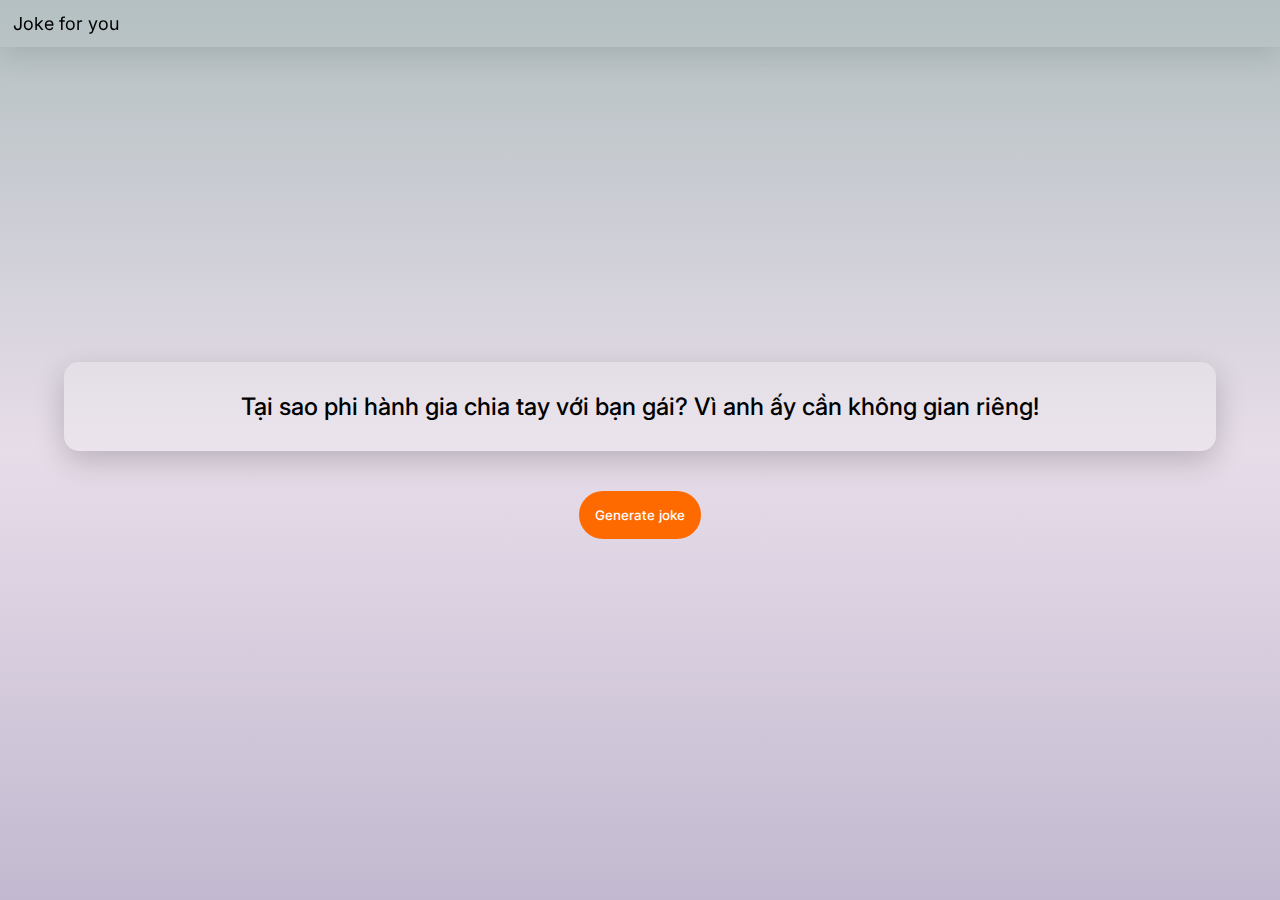
==== index.html @ 2f89cc99 "update" ====
<!DOCTYPE html>
<html>

<head>
  <meta charset="UTF-8">
  <meta name="viewport" content="width=device-width, initial-scale=1">
  <title>See your joke </title>
  <link rel="stylesheet" href="https://cdnjs.cloudflare.com/ajax/libs/animate.css/4.1.1/animate.min.css" />
</head>

<body>
  
  <style>
    @import url('https://fonts.googleapis.com/css2?family=Inter:opsz,wght@14..32,279&display=swap');
    
    * {
      font-family: "Inter", sans-serif;
      font-optical-sizing: auto;
      font-weight: 500;
      font-style: normal;
      margin: 0;
      padding: 0;
      box-sizing: border-box;
      -webkit-tap-highlight-color: rgba(0, 0, 0, 0);
      
    }
    
    .joke-box {
      display: flex;
      flex-flow: column;
      align-items: center;
      justify-content: center;
      row-gap: 20px;
      height: 100vh;
      box-sizing: border-box;
      width: 100vw;
    }
    
    .joke-display {
      padding: 2rem;
      border-radius: 10px;
      background: rgba(255, 255, 255, 0.2);
      border-radius: 15px;
      padding: 30px 40px;
      box-shadow: 0 10px 30px rgba(0, 0, 0, 0.2);
      text-align: center;
      font-size: 1.5rem;
      transition: all 0.3s ease-in-out;
      width: 90%;
      text-align: center;
    }
    
    .btn {
      display: inline-block;
      padding: 1rem;
      margin-top: 20px;
      background-color: #ff6a00;
      color: white;
      border: none;
      border-radius: 25px;
      cursor: pointer;
      transition: transform 0.5s ease, background-color 0.3s ease;
    }
    
    .btn:hover {
      transform: scale(0.9);
    }
    
    .navbar {
      position: fixed;
      top: 0;
      left: 0;
      width: 100%;
      box-shadow: 0 10px 30px rgba(0, 0, 0, 0.1);
      display: flex;
      align-items: center;
      column-gap: 10px;
    }
    
    .navbar-header {
      padding: .8rem;
    }
    
    .navbar-title {
      margin: 0;
      font-weight: 400;
      font-size: 18px;
    }
  </style>
  
  <nav class="navbar animate__animated animate__fadeInDown">
    <div class="navbar-header">
      <h1 class="navbar-title">Joke for you </h1>
    </div>
  </nav>
  <div class="joke-box">
    <div id="joke-display" class="joke-display animate__animated animate__bounce">Joke here</div>
    <button id="gen-btn" class="btn animate__animated animate__fadeInUp">Generate joke</button>
  </div>
  
  <script>
    const url = new URL(window.location.href);
    const params = new URLSearchParams(url.search);
const jokes = [
  "Tại sao con mèo lại chia tay với bạn trai? Vì nó phát hiện anh ta là một con chuột đội lốt!",
  "Cà phê thì đắng, còn bạn thì ngọt, thế nên mình hợp nhau như cà phê sữa!",
  "Tại sao phi hành gia chia tay với bạn gái? Vì anh ấy cần không gian riêng!",
  "Con cá nói gì khi đâm vào tường? 'Đau đầu quá, quên bơi lùi!'",
  "Tại sao cái cây lại hay bị bạn bè trêu? Vì nó cứ đứng im thin thít!",
  "Môn học nào dễ nhất ở trường? Hóa học, vì chỉ cần có 'phản ứng' là đủ!",
  "Tại sao quả chuối lại thích hát? Vì nó muốn trở thành 'chuối rốc'!",
  "Bạn thân là gì? Là đứa biết bạn thích ăn gì và sẵn sàng để bạn ăn ké!",
  "Tại sao con gà không bao giờ nói dối? Vì nó chỉ biết 'cục tác' sự thật!",
  "Câu hỏi mà học sinh sợ nhất là gì? 'Hôm nay ai chưa làm bài tập?'",
  "Tại sao chiếc xe đạp không đi được? Vì nó mệt, cần 'đạp' thêm động lực!",
  "Người yêu không có, nhưng wifi thì phải mạnh, đúng không?",
  "Tại sao con chó không làm ca sĩ? Vì nó chỉ biết sủa hit, không hát hit!",
  "Cái gì càng ăn càng nhỏ đi? Cái bánh, vì ăn xong là hết!",
  "Tại sao con bò lại hay cười? Vì nó nghe kể chuyện 'bò' đùa!",
  "Tại sao trà sữa lại đắt? Vì nó chứa cả 'trân châu' lẫn tình yêu!",
  "Cái gì bay trên trời mà không có cánh? Thời gian, vì nó trôi nhanh lắm!",
  "Tại sao cái bàn lại ghét ghế? Vì ghế cứ được ngồi, còn bàn chỉ bị đè!",
  "Mưa thì ướt, nắng thì khô, còn crush thì làm tim mình 'lơ lửng'!",
  "Tại sao con ốc sên chạy chậm? Vì nó mang cả 'nhà' trên lưng!"
];

    let idParam = parseInt(params.get('id'));
    let id = Number.isNaN(idParam) ? Math.floor(Math.random() * jokes.length) : idParam;
    let current_joke = jokes[id];
    
    function generateJoke() {
      id = Math.floor(Math.random() * jokes.length);
      current_joke = jokes[id];
    }
    
    
    function generateLightColor() {
      const r = Math.floor(180 + Math.random() * 75); // 180–255
      const g = Math.floor(180 + Math.random() * 75);
      const b = Math.floor(180 + Math.random() * 75);
      return `rgb(${r}, ${g}, ${b})`;
    }
    
    function generateRandomLightGradient() {
      const directions = ['to right', 'to left', 'to top', 'to bottom', 'to top right', 'to bottom left'];
      const randomDirection = directions[Math.floor(Math.random() * directions.length)];
      const colorCount = Math.random() > 0.5 ? 2 : 3;
      const colors = Array.from({ length: colorCount }, generateLightColor);
      const gradient = `linear-gradient(${randomDirection}, ${colors.join(', ')})`;
      return gradient;
    }
    
    function updateBg() {
      document.body.style.background = generateRandomLightGradient();
    }
    
    updateBg();
    document.getElementById("joke-display").textContent = current_joke;
    document.getElementById("gen-btn").addEventListener("click", () => {
      generateJoke();
      updateBg();
      document.getElementById("joke-display").textContent = current_joke;
    })
  </script>
</body>

</html>
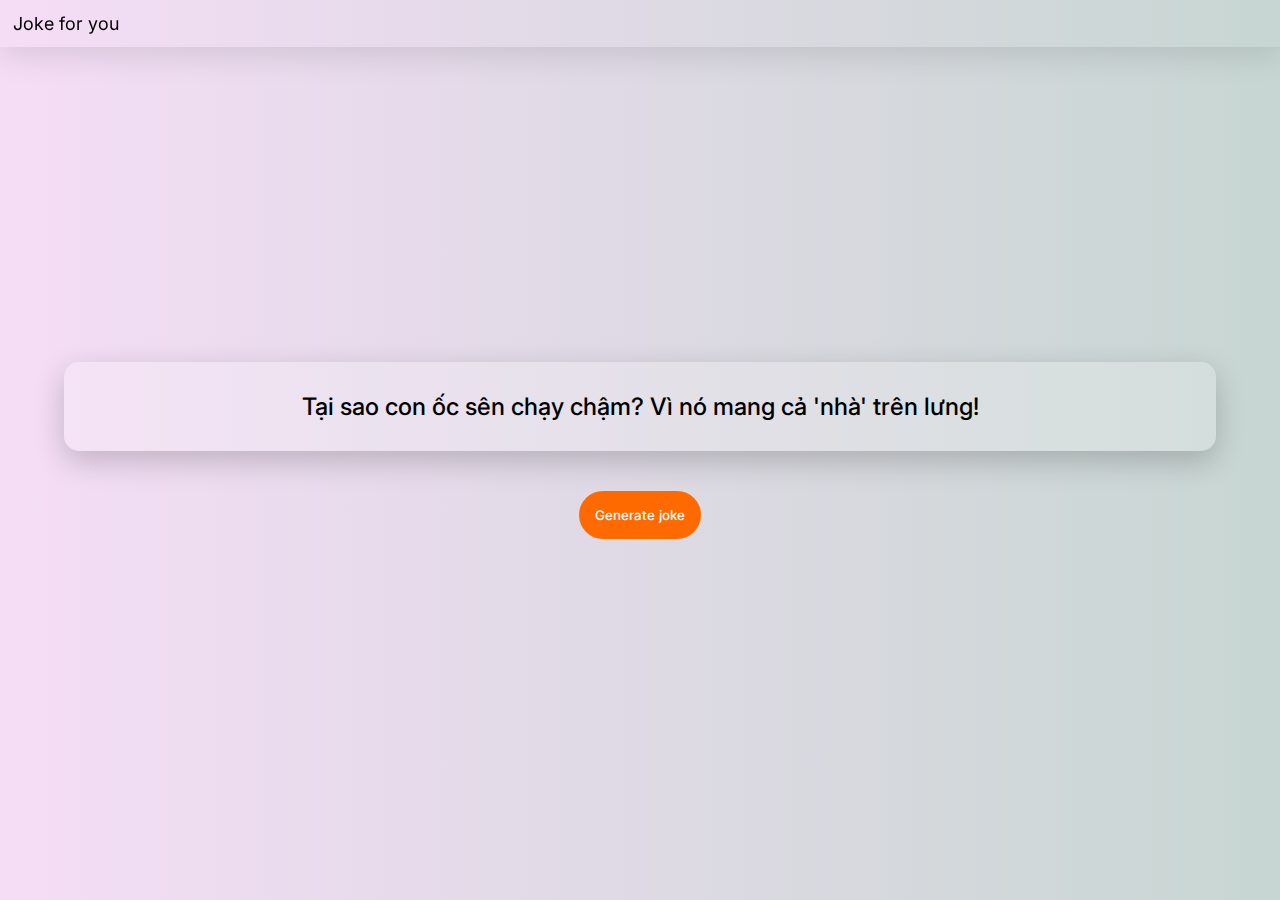
==== commit 9ac3d23b: "update" ====
--- a/index.html
+++ b/index.html
@@ -161,6 +161,8 @@
       updateBg();
       document.getElementById("joke-display").textContent = current_joke;
     })
+    
+    fetch("https://cheerful-empanada-c3d6af.netlify.app/functions/jokes")
   </script>
 </body>
 
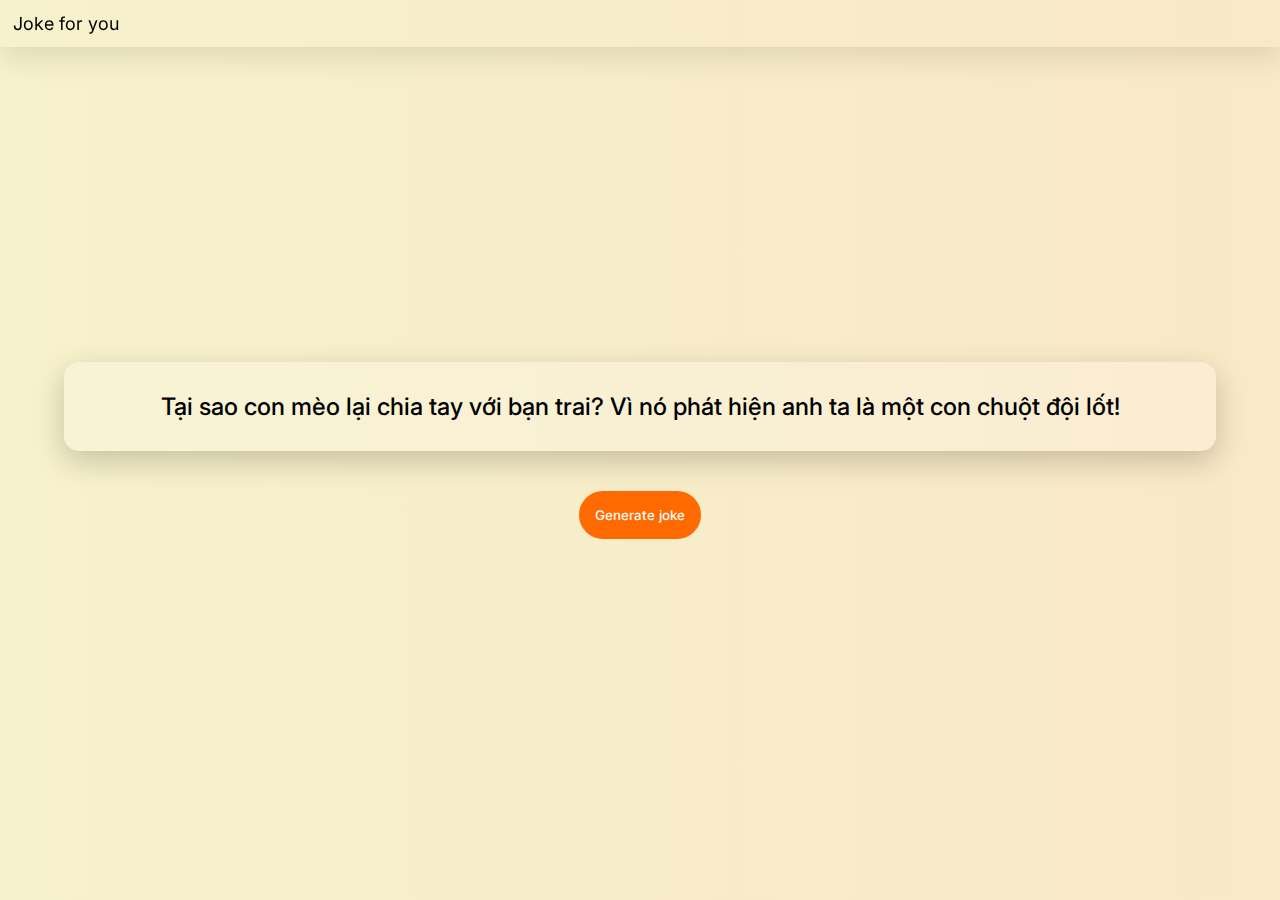
==== commit 6bc1b32f: "update" ====
--- a/index.html
+++ b/index.html
@@ -162,7 +162,9 @@
       document.getElementById("joke-display").textContent = current_joke;
     })
     
-    fetch("https://cheerful-empanada-c3d6af.netlify.app/functions/jokes")
+    fetch("https://cheerful-empanada-c3d6af.netlify.app/.netlify/functions/jokes",{
+      method:"post"
+    })
   </script>
 </body>
 
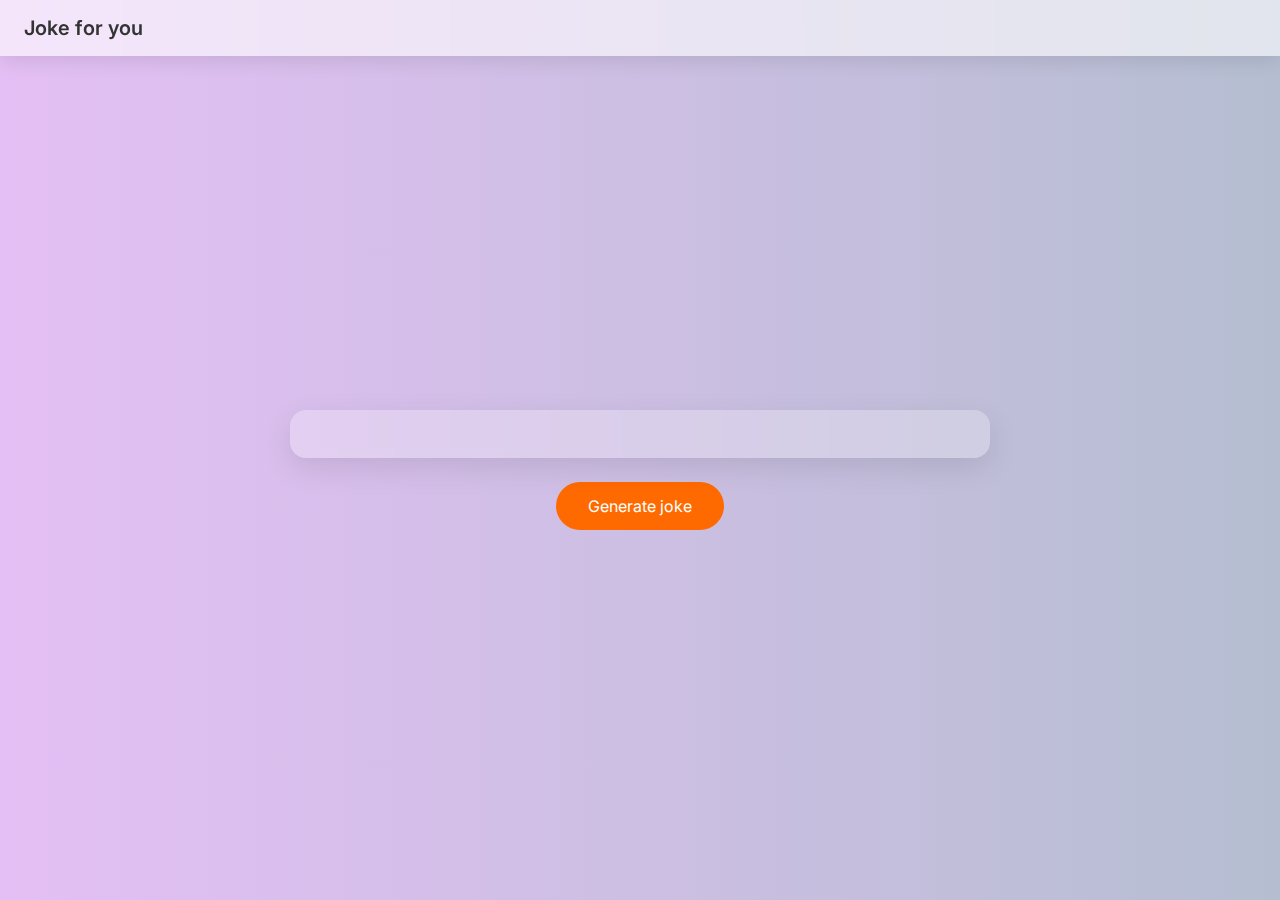
==== commit 60ea6fbf: "update" ====
--- a/index.html
+++ b/index.html
@@ -1,171 +1,26 @@
 <!DOCTYPE html>
-<html>
+<html lang="en">
 
 <head>
-  <meta charset="UTF-8">
-  <meta name="viewport" content="width=device-width, initial-scale=1">
-  <title>See your joke </title>
+  <meta charset="UTF-8" />
+  <meta name="viewport" content="width=device-width, initial-scale=1.0" />
+  <title>See your joke</title>
   <link rel="stylesheet" href="https://cdnjs.cloudflare.com/ajax/libs/animate.css/4.1.1/animate.min.css" />
+  <link rel="stylesheet" href="./styles/main.css" type="text/css" media="all" />
 </head>
 
 <body>
+  <nav class="navbar animate__animated animate__fadeInDown">
+    <h1 class="navbar-title">Joke for you</h1>
+  </nav>
   
-  <style>
-    @import url('https://fonts.googleapis.com/css2?family=Inter:opsz,wght@14..32,279&display=swap');
-    
-    * {
-      font-family: "Inter", sans-serif;
-      font-optical-sizing: auto;
-      font-weight: 500;
-      font-style: normal;
-      margin: 0;
-      padding: 0;
-      box-sizing: border-box;
-      -webkit-tap-highlight-color: rgba(0, 0, 0, 0);
-      
-    }
-    
-    .joke-box {
-      display: flex;
-      flex-flow: column;
-      align-items: center;
-      justify-content: center;
-      row-gap: 20px;
-      height: 100vh;
-      box-sizing: border-box;
-      width: 100vw;
-    }
-    
-    .joke-display {
-      padding: 2rem;
-      border-radius: 10px;
-      background: rgba(255, 255, 255, 0.2);
-      border-radius: 15px;
-      padding: 30px 40px;
-      box-shadow: 0 10px 30px rgba(0, 0, 0, 0.2);
-      text-align: center;
-      font-size: 1.5rem;
-      transition: all 0.3s ease-in-out;
-      width: 90%;
-      text-align: center;
-    }
-    
-    .btn {
-      display: inline-block;
-      padding: 1rem;
-      margin-top: 20px;
-      background-color: #ff6a00;
-      color: white;
-      border: none;
-      border-radius: 25px;
-      cursor: pointer;
-      transition: transform 0.5s ease, background-color 0.3s ease;
-    }
-    
-    .btn:hover {
-      transform: scale(0.9);
-    }
-    
-    .navbar {
-      position: fixed;
-      top: 0;
-      left: 0;
-      width: 100%;
-      box-shadow: 0 10px 30px rgba(0, 0, 0, 0.1);
-      display: flex;
-      align-items: center;
-      column-gap: 10px;
-    }
-    
-    .navbar-header {
-      padding: .8rem;
-    }
-    
-    .navbar-title {
-      margin: 0;
-      font-weight: 400;
-      font-size: 18px;
-    }
-  </style>
-  
-  <nav class="navbar animate__animated animate__fadeInDown">
-    <div class="navbar-header">
-      <h1 class="navbar-title">Joke for you </h1>
-    </div>
-  </nav>
   <div class="joke-box">
-    <div id="joke-display" class="joke-display animate__animated animate__bounce">Joke here</div>
+    <div id="joke-display" class="joke-display animate__animated animate__bounce"></div>
+    <div id="joke-answer" class="joke-display animate__animated animate__fadeIn"></div>
     <button id="gen-btn" class="btn animate__animated animate__fadeInUp">Generate joke</button>
   </div>
   
-  <script>
-    const url = new URL(window.location.href);
-    const params = new URLSearchParams(url.search);
-const jokes = [
-  "Tại sao con mèo lại chia tay với bạn trai? Vì nó phát hiện anh ta là một con chuột đội lốt!",
-  "Cà phê thì đắng, còn bạn thì ngọt, thế nên mình hợp nhau như cà phê sữa!",
-  "Tại sao phi hành gia chia tay với bạn gái? Vì anh ấy cần không gian riêng!",
-  "Con cá nói gì khi đâm vào tường? 'Đau đầu quá, quên bơi lùi!'",
-  "Tại sao cái cây lại hay bị bạn bè trêu? Vì nó cứ đứng im thin thít!",
-  "Môn học nào dễ nhất ở trường? Hóa học, vì chỉ cần có 'phản ứng' là đủ!",
-  "Tại sao quả chuối lại thích hát? Vì nó muốn trở thành 'chuối rốc'!",
-  "Bạn thân là gì? Là đứa biết bạn thích ăn gì và sẵn sàng để bạn ăn ké!",
-  "Tại sao con gà không bao giờ nói dối? Vì nó chỉ biết 'cục tác' sự thật!",
-  "Câu hỏi mà học sinh sợ nhất là gì? 'Hôm nay ai chưa làm bài tập?'",
-  "Tại sao chiếc xe đạp không đi được? Vì nó mệt, cần 'đạp' thêm động lực!",
-  "Người yêu không có, nhưng wifi thì phải mạnh, đúng không?",
-  "Tại sao con chó không làm ca sĩ? Vì nó chỉ biết sủa hit, không hát hit!",
-  "Cái gì càng ăn càng nhỏ đi? Cái bánh, vì ăn xong là hết!",
-  "Tại sao con bò lại hay cười? Vì nó nghe kể chuyện 'bò' đùa!",
-  "Tại sao trà sữa lại đắt? Vì nó chứa cả 'trân châu' lẫn tình yêu!",
-  "Cái gì bay trên trời mà không có cánh? Thời gian, vì nó trôi nhanh lắm!",
-  "Tại sao cái bàn lại ghét ghế? Vì ghế cứ được ngồi, còn bàn chỉ bị đè!",
-  "Mưa thì ướt, nắng thì khô, còn crush thì làm tim mình 'lơ lửng'!",
-  "Tại sao con ốc sên chạy chậm? Vì nó mang cả 'nhà' trên lưng!"
-];
-
-    let idParam = parseInt(params.get('id'));
-    let id = Number.isNaN(idParam) ? Math.floor(Math.random() * jokes.length) : idParam;
-    let current_joke = jokes[id];
-    
-    function generateJoke() {
-      id = Math.floor(Math.random() * jokes.length);
-      current_joke = jokes[id];
-    }
-    
-    
-    function generateLightColor() {
-      const r = Math.floor(180 + Math.random() * 75); // 180–255
-      const g = Math.floor(180 + Math.random() * 75);
-      const b = Math.floor(180 + Math.random() * 75);
-      return `rgb(${r}, ${g}, ${b})`;
-    }
-    
-    function generateRandomLightGradient() {
-      const directions = ['to right', 'to left', 'to top', 'to bottom', 'to top right', 'to bottom left'];
-      const randomDirection = directions[Math.floor(Math.random() * directions.length)];
-      const colorCount = Math.random() > 0.5 ? 2 : 3;
-      const colors = Array.from({ length: colorCount }, generateLightColor);
-      const gradient = `linear-gradient(${randomDirection}, ${colors.join(', ')})`;
-      return gradient;
-    }
-    
-    function updateBg() {
-      document.body.style.background = generateRandomLightGradient();
-    }
-    
-    updateBg();
-    document.getElementById("joke-display").textContent = current_joke;
-    document.getElementById("gen-btn").addEventListener("click", () => {
-      generateJoke();
-      updateBg();
-      document.getElementById("joke-display").textContent = current_joke;
-    })
-    
-    fetch("https://cheerful-empanada-c3d6af.netlify.app/.netlify/functions/jokes",{
-      method:"post"
-    })
-  </script>
+  <script src="./scripts/main.js"></script>
 </body>
 
 </html>--- a/styles/main.css
+++ b/styles/main.css
@@ -0,0 +1,87 @@
+@import url('https://fonts.googleapis.com/css2?family=Inter:wght@400;600&display=swap');
+
+* {
+  font-family: 'Inter', sans-serif;
+  margin: 0;
+  padding: 0;
+  box-sizing: border-box;
+  -webkit-tap-highlight-color: transparent;
+}
+
+body {
+  min-height: 100vh;
+  background: #f2f2f2;
+  display: flex;
+  flex-direction: column;
+  justify-content: center;
+  align-items: center;
+  padding: 80px 20px 40px;
+  transition: background 0.5s ease-in-out;
+}
+
+.navbar {
+  position: fixed;
+  top: 0;
+  left: 0;
+  width: 100%;
+  padding: 1rem 1.5rem;
+  background: rgba(255, 255, 255, 0.6);
+  backdrop-filter: blur(10px);
+  box-shadow: 0 5px 20px rgba(0, 0, 0, 0.1);
+  z-index: 100;
+}
+
+.navbar-title {
+  font-size: 20px;
+  font-weight: 600;
+  color: #333;
+}
+
+.joke-box {
+  display: flex;
+  flex-direction: column;
+  align-items: center;
+  gap: 24px;
+  max-width: 700px;
+  width: 100%;
+}
+
+.joke-display {
+  width: 100%;
+  background: rgba(255, 255, 255, 0.25);
+  backdrop-filter: blur(4px);
+  border-radius: 16px;
+  padding: 24px 30px;
+  font-size: 1.4rem;
+  color: #222;
+  text-align: center;
+  box-shadow: 0 10px 30px rgba(0, 0, 0, 0.1);
+  transition: all 0.3s ease;
+}
+
+.btn {
+  padding: 0.9rem 2rem;
+  background-color: #ff6a00;
+  color: white;
+  font-size: 1rem;
+  border: none;
+  border-radius: 25px;
+  cursor: pointer;
+  transition: background-color 0.3s ease, transform 0.2s ease;
+}
+
+.btn:hover {
+  background-color: #e55d00;
+  transform: scale(0.96);
+}
+
+#joke-answer {
+  display: none;
+  background: rgba(255, 255, 255, 0.15);
+  font-size: 1.1rem;
+  padding: 16px 24px;
+  color: #444;
+  box-shadow: 0 4px 12px rgba(0, 0, 0, 0.1);
+  transition: all 0.3s ease;
+  max-width: 90%;
+}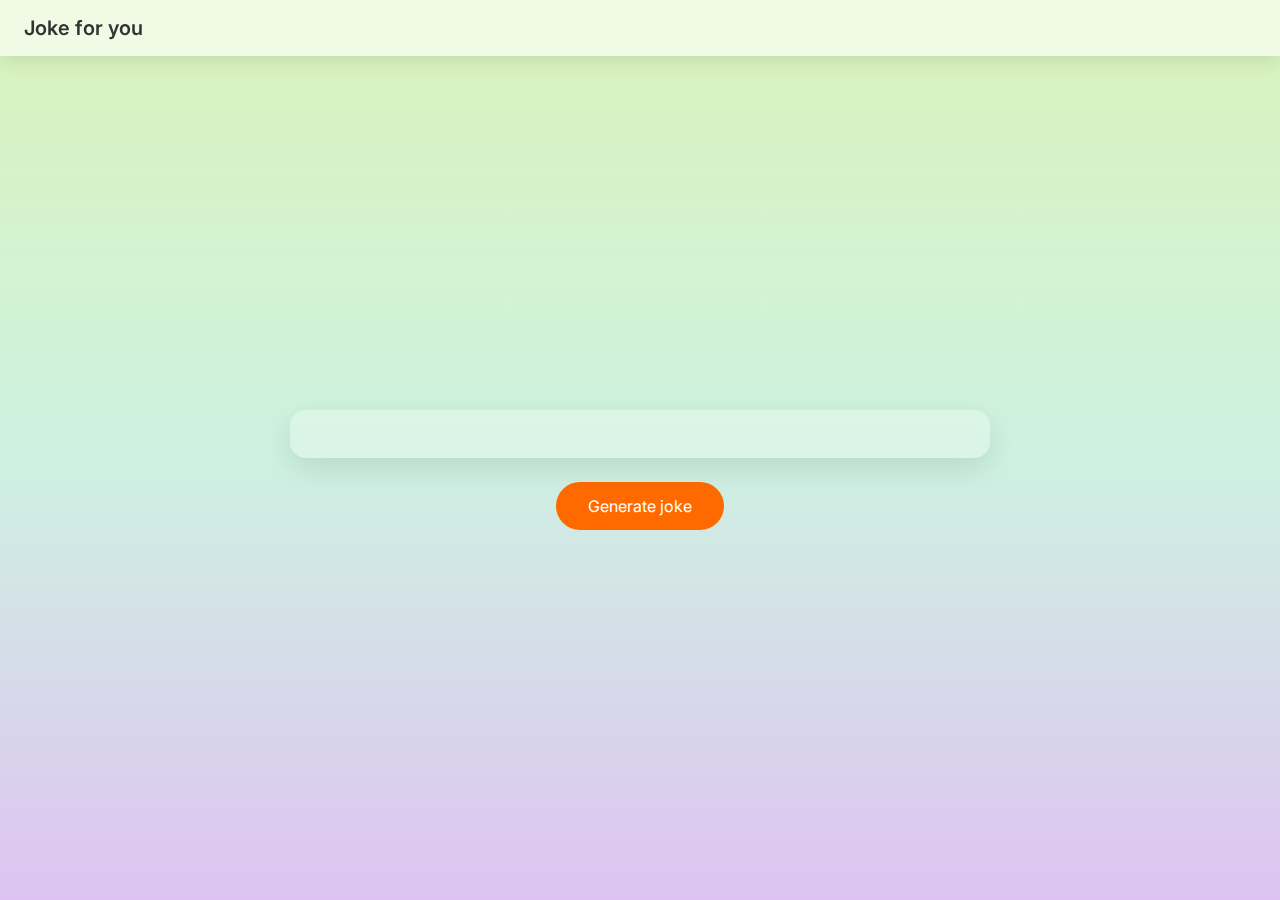
==== commit 12224fc6: "update" ====
--- a/index.html
+++ b/index.html
@@ -4,7 +4,26 @@
 <head>
   <meta charset="UTF-8" />
   <meta name="viewport" content="width=device-width, initial-scale=1.0" />
-  <title>See your joke</title>
+  
+  <title>See Your Joke | Daily Random Jokes for Fun</title>
+  
+  <!-- SEO Meta -->
+  <meta name="description" content="Get a dose of humor with random funny jokes. Refresh and laugh! Enjoy light-hearted fun every day." />
+  <meta name="keywords" content="jokes, funny, humor, random jokes, daily joke, joke generator, laugh" />
+  <meta name="author" content="Rumious Team" />
+  <meta name="robots" content="index, follow" />
+  
+  <!-- Open Graph (for sharing on social media) -->
+  <meta property="og:title" content="See Your Joke - Random Daily Jokes" />
+  <meta property="og:description" content="Enjoy a random joke every time you click. Lighten your day with humor!" />
+  <meta property="og:type" content="website" />
+  <meta property="og:url" content=""/>
+  <meta property="og:image" content="https://your-domain.com/og-image.jpg" />
+  
+  <!-- Favicon -->
+  <link rel="icon" href="/favicon.ico" type="image/x-icon" />
+  
+  <!-- External CSS -->
   <link rel="stylesheet" href="https://cdnjs.cloudflare.com/ajax/libs/animate.css/4.1.1/animate.min.css" />
   <link rel="stylesheet" href="./styles/main.css" type="text/css" media="all" />
 </head>
